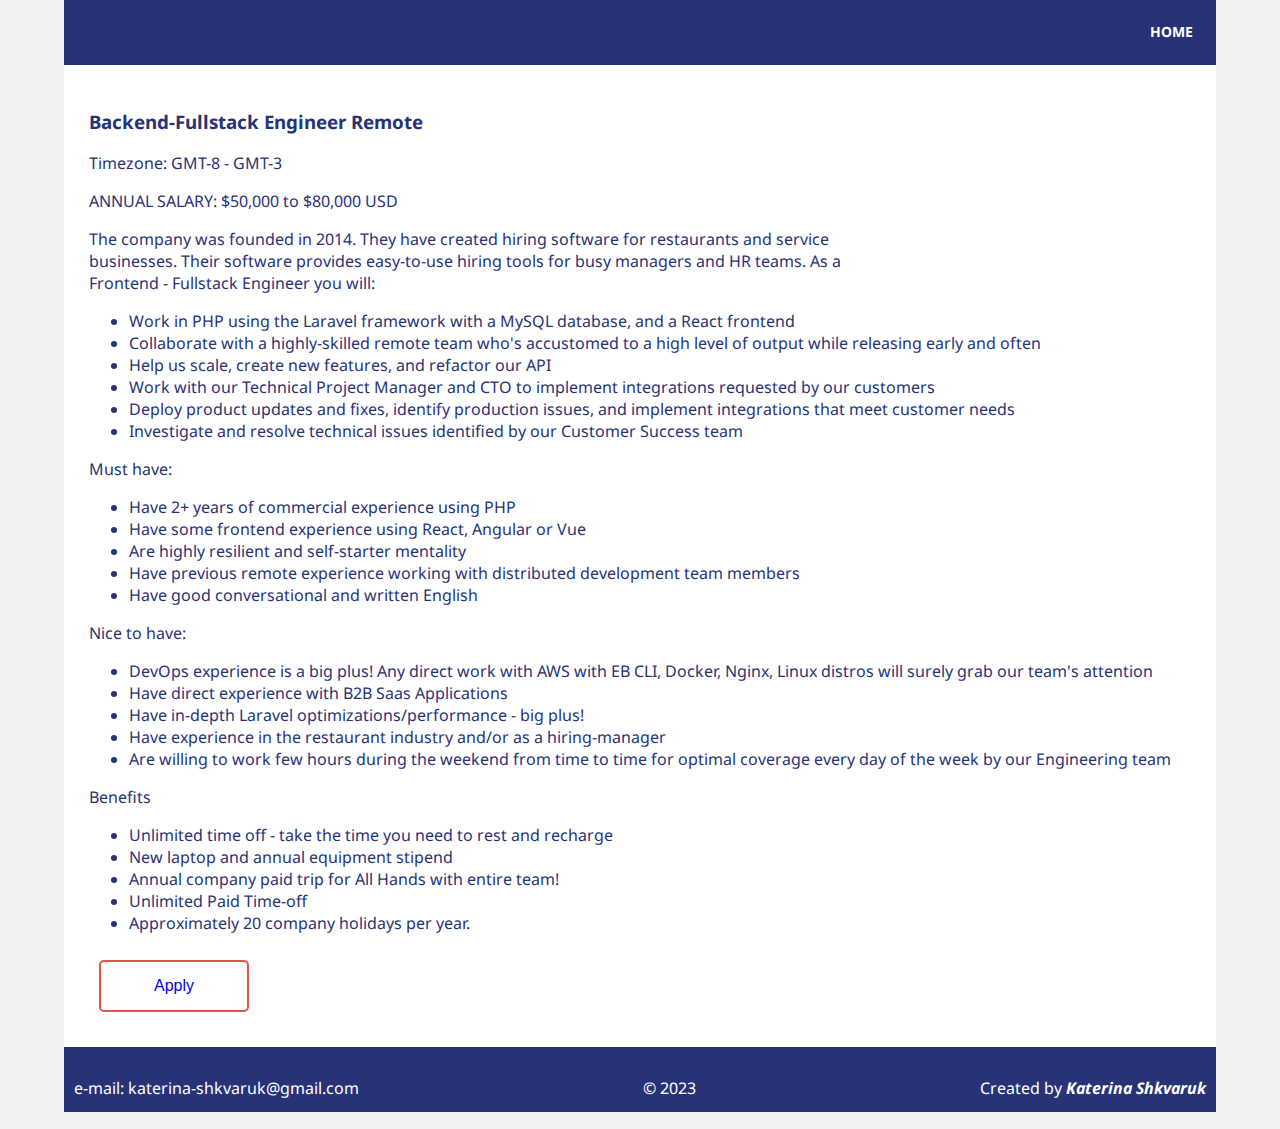
==== html/Backend-Fullstack Engineer Remote.html @ fe092455 "add files" ====
<!DOCTYPE html>
<html lang="en">
<head>
    <meta charset="UTF-8">
    <meta http-equiv="X-UA-Compatible" content="IE=edge">
    <meta name="viewport" content="width=device-width, initial-scale=1.0">
    <title>Backend-Fullstack Engineer Remote</title>
    <link rel="stylesheet" type="text/css" href="https://cdnjs.cloudflare.com/ajax/libs/font-awesome/6.4.0/css/all.min.css">
    <link rel="stylesheet" href="../css/jobs.css"/>
    <link rel="preconnect" href="https://fonts.googleapis.com">
<link rel="preconnect" href="https://fonts.gstatic.com" crossorigin>
<link href="https://fonts.googleapis.com/css2?family=Noto+Sans&display=swap" rel="stylesheet">
<link href="https://fonts.googleapis.com/css2?family=Righteous&display=swap" rel="stylesheet">
</head>
<header>
    <div class="header_logo">
      <img src="../Blog with vacancies/IMG/Remote job_2.png." alt="">
     
    </div>
    <nav>
        <div class="topnav" id="myTopnav">
            <a href="../index.html">HOME</a>
        </div>
     </nav>
   </header>
<body>
    <main>
<div class="jobRemote">
    <div class="wrapp-job">
<h3>Backend-Fullstack Engineer Remote</h3>
<p> Timezone: GMT-8 - GMT-3</p>
<p>ANNUAL SALARY: $50,000 to $80,000 USD</p>
<p>The company was founded in 2014. They have created hiring software for restaurants and service businesses. Their software provides easy-to-use hiring tools for busy managers and HR teams. As a Frontend - Fullstack Engineer you will:
    <ul>
        <li> Work in PHP using the Laravel framework with a MySQL database, and a React frontend</li>
        <li>Collaborate with a highly-skilled remote team who's accustomed to a high level of output while releasing early and often</li>
        <li> Help us scale, create new features, and refactor our API</li>
        <li>Work with our Technical Project Manager and CTO to implement integrations requested by our customers</li>
        <li>Deploy product updates and fixes, identify production issues, and implement integrations that meet customer needs</li>
        <li> Investigate and resolve technical issues identified by our Customer Success team</li>
    </ul>
    Must have:
    <ul>
  <li> Have 2+ years of commercial experience using PHP</li>
  <li>Have some frontend experience using React, Angular or Vue</li>
  <li>Are highly resilient and self-starter mentality</li>
  <li>Have previous remote experience working with distributed development team members</li>
  <li>Have good conversational and written English</li>
   </ul>
    Nice to have:
    <ul>
        <li>DevOps experience is a big plus! Any direct work with AWS with EB CLI, Docker, Nginx, Linux distros will surely grab our team's attention</li>
        <li>Have direct experience with B2B Saas Applications</li>
        <li>Have in-depth Laravel optimizations/performance - big plus!</li>
        <li> Have experience in the restaurant industry and/or as a hiring-manager</li>
        <li> Are willing to work few hours during the weekend from time to time for optimal coverage every day of the week by our Engineering team</li>
   </ul>
    Benefits
    <ul>
        <li>Unlimited time off - take the time you need to rest and recharge</li>
        <li>New laptop and annual equipment stipend</li>
        <li>Annual company paid trip for All Hands with entire team!</li>
        <li>Unlimited Paid Time-off</li>
        <li>Approximately 20 company holidays per year.</li>
</ul>
</p>
    <div class="action">
        <button id="btn"><a href="https://docs.google.com/forms/d/e/1FAIpQLScXS1JERuDnCJckZ3d5-QEpsGdiH3ADh4j4hQMCUi3YfyT4Yw/viewform?usp=share_link" target="_blank">Apply</a></button>
    </div>
  
</div>
</div>
    </main>
    <footer>
        <div class="footer-box">
            <p>e-mail: katerina-shkvaruk@gmail.com</p>
            <p> © 2023</p>
<p>Created by <b><i> Katerina Shkvaruk</i></b></p>
        </div>
      
      </footer>
</body>
</html>
---- css/jobs.css ----
body{
    margin:0;
    padding:0;
    box-sizing: border-box;
    font-family: 'Noto Sans', sans-serif;
    color: #283377;
    display: inline;
    float: left;
    width: 100%;
    background-color: #f3f0f0;
 }
 header{
    width: 90%;
    height: 65px;
    margin: 0 auto;
    background-color:#283377;
    display: flex;
    justify-content: space-between;
  }
  img{
   width: 70%;
   position: relative;
   bottom: 5px;
  }

  nav{
    margin-right:2%;
    margin-top: 20px;
    
  }
  .topnav a{
    color: #fff;
    padding-bottom: 5px;
    font-size: 14px;
    font-weight: bold;
    text-decoration: none;
  }
.topnav a:hover{
border-bottom: 3px solid rgb(223, 85, 75);
}
 
  main{
    width: 100%;
    display: flex;
    flex-direction: column;
    justify-content: center;
    margin: 0 auto;

 
   
  }
  .jobRemote{
    width: 90%;
      margin: 0 auto;
   
  }
  .wrapp-job{
    position: relative;
    padding: 25px;
background: #fff;
  }
  .wrapp-job p{
    width: 70%;
    box-sizing: border-box;
  }
  .action{
    display: flex;
    padding: 10px;
  }
  button{
    width: 150px;
    padding: 15px;
    border: rgb(223, 85, 75) 2px solid;
    color:#702f7d;
    border-radius: 5px;
    font-size: 16px;
    background: transparent;
    transition: 0.3s;
    cursor: pointer;
    user-select: none;
  }
  button a{
    text-decoration: none;
  }

footer{
    width: 90%;
    height: 65px;
   margin: 0 auto;
   text-align: center;
   line-height: 50px;
   background-color: #283377;
   color: #fff;
  }
  
  .footer-box{
    display: flex;
    justify-content: space-between;
    position: relative;
    padding: 0 10px 0 10px;
   
  }

  @media (max-width: 767px) {
    /*  768px */
    .header_logo img {
    max-width: 150px;
    }
    }
    
    @media (min-width: 768px) and (max-width: 1023px) {
    /*  769px to 1024px */
    .header_logo img {
    max-width: 200px;
    }
    }
    
    @media (min-width: 1024px) {
    /*  1025px */
    .header_logo img {
    max-width: 250px;
    }
    }
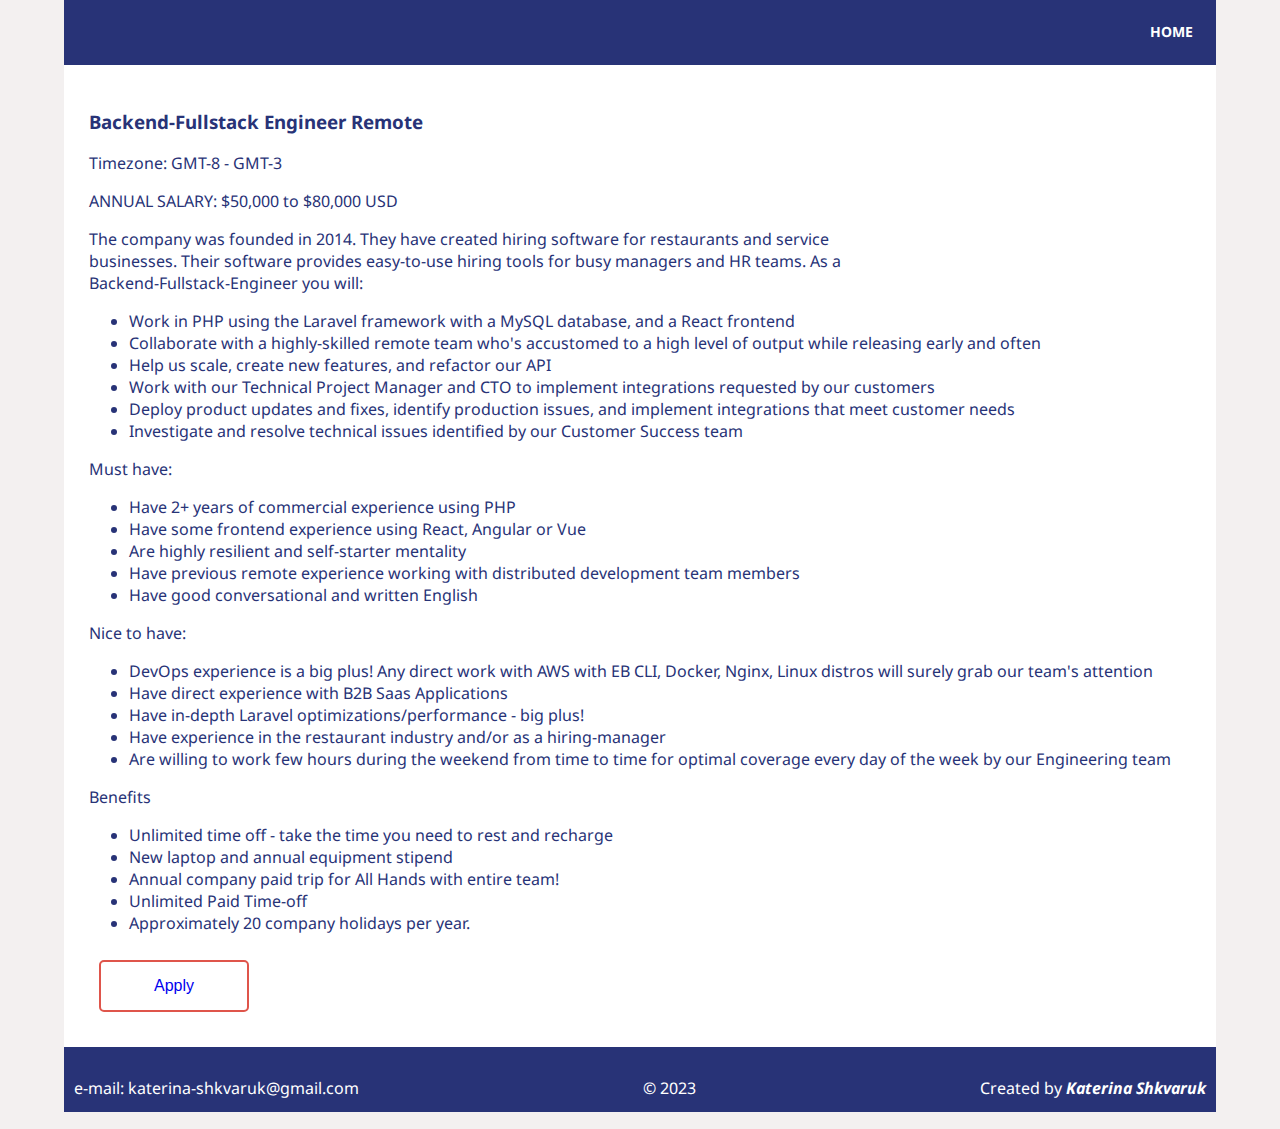
==== commit 73a6aa17: "Add files via upload" ====
--- a/html/Backend-Fullstack Engineer Remote.html
+++ b/html/Backend-Fullstack Engineer Remote.html
@@ -30,7 +30,7 @@
 <h3>Backend-Fullstack Engineer Remote</h3>
 <p> Timezone: GMT-8 - GMT-3</p>
 <p>ANNUAL SALARY: $50,000 to $80,000 USD</p>
-<p>The company was founded in 2014. They have created hiring software for restaurants and service businesses. Their software provides easy-to-use hiring tools for busy managers and HR teams. As a Frontend - Fullstack Engineer you will:
+<p>The company was founded in 2014. They have created hiring software for restaurants and service businesses. Their software provides easy-to-use hiring tools for busy managers and HR teams. As a Backend-Fullstack-Engineer you will:
     <ul>
         <li> Work in PHP using the Laravel framework with a MySQL database, and a React frontend</li>
         <li>Collaborate with a highly-skilled remote team who's accustomed to a high level of output while releasing early and often</li>
